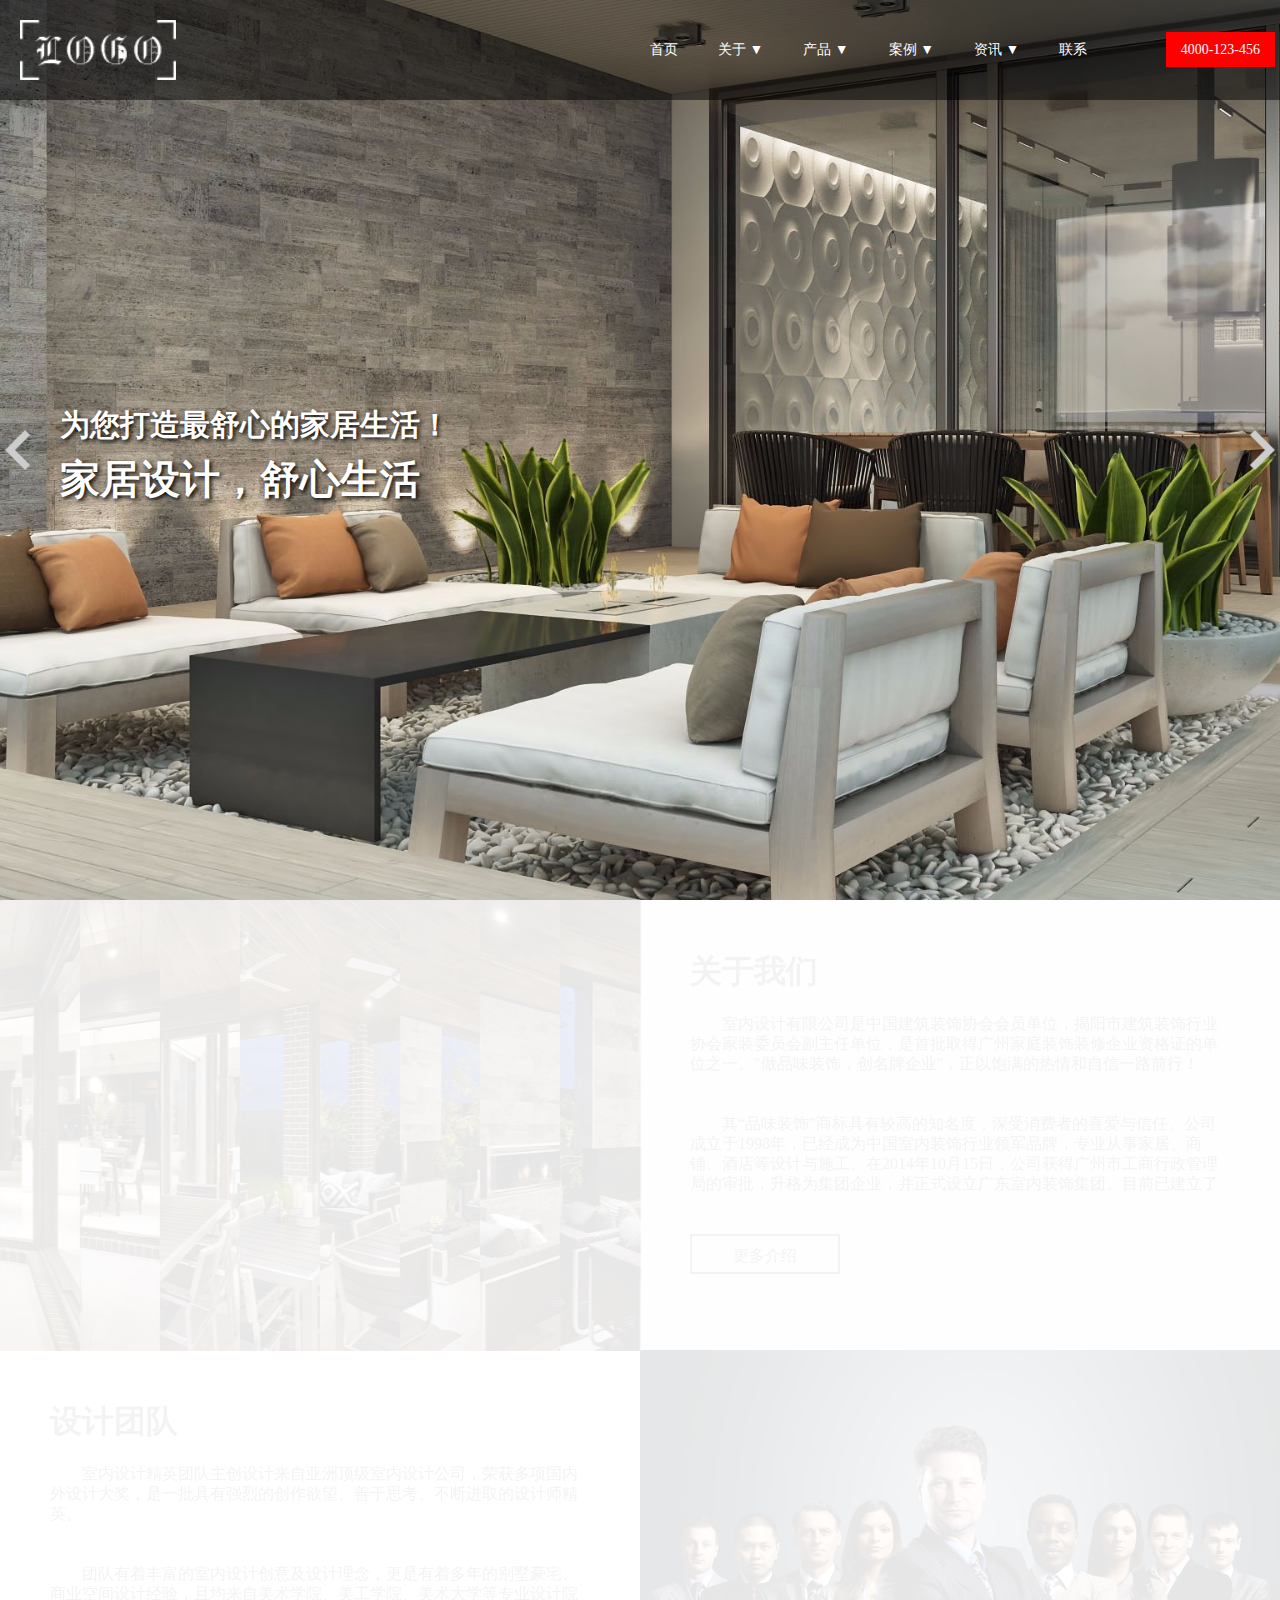
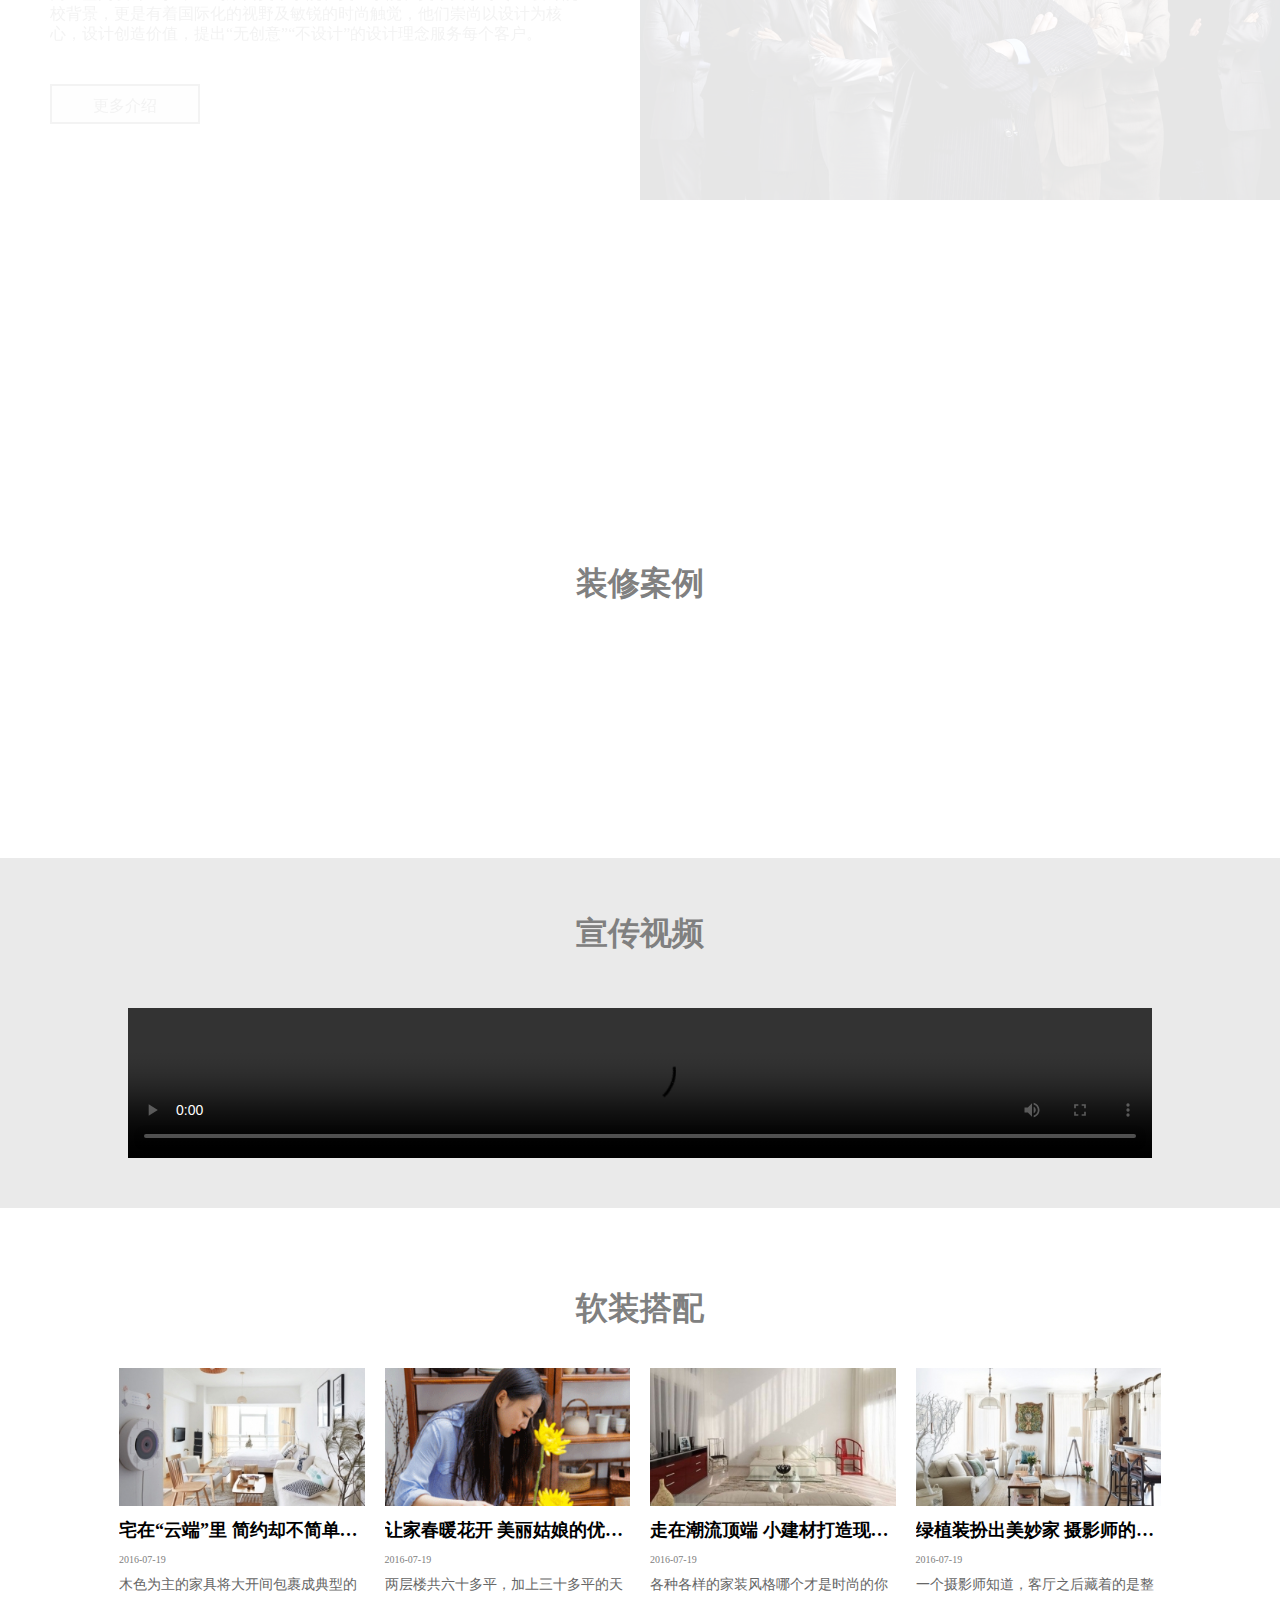
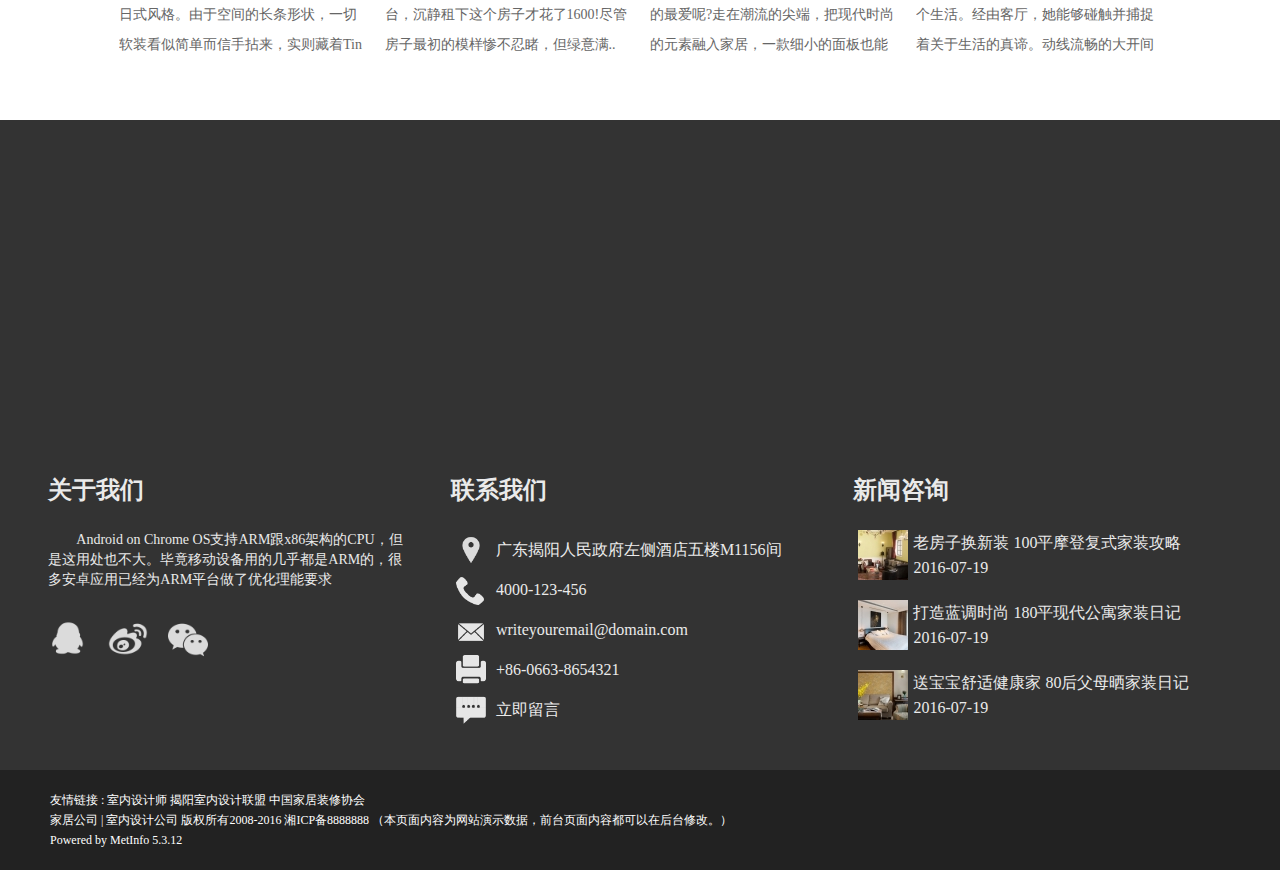
==== index.html @ 2047668b "首次提交" ====
<!DOCTYPE html>
<html>
	<head>
		<meta charset="utf-8" />
		<meta name="viewport" content="width=device-width, initial-scale=1" />
		<title></title>
		<link rel="stylesheet" href="css/index.css" />
		<script>
//			$(function(){
//				console.log($("body").width());
//				/*-----------------------3D旋转------------------------*/
//				/*添加小div*/
//				var div3d = $("#chatu_3d");
//				for(var i = 0;i<32;i++){
//					div3d.append("<div class='chatu_3d'><div class='chatu_3d1'></div><div class='chatu_3d2'></div></div>");
//				}
//				var chatuwidth = div3d.width();
//				var chatuheight = div3d.height();
//				$(".chatu_3d div").css("background-size","800% 400%");
//				/*覆盖图片*/
//				for(var i = 0;i<32;i++){
//					var chatu_top = parseInt(i/8)*100/3;
//					var chatu_left = (i%8)*100/7;
////					$(".chatu_3d:eq("+i+")").children("div").css("background-position-y",chatu_top+"%");
//					$(".chatu_3d1:eq("+i+")").css("background-position-y",chatu_top+"%");
//					$(".chatu_3d2:eq("+i+")").css("background-position-y",chatu_top+"%");
//					$(".chatu_3d1:eq("+i+")").css("-moz-background-position-y",chatu_top+"%");
//					$(".chatu_3d2:eq("+i+")").css("-moz-background-position-y",chatu_top+"%");
////					$(".chatu_3d:eq("+i+")").children("div").css("background-position-x",chatu_left+"%");
//					$(".chatu_3d1:eq("+i+")").css("background-position-x",chatu_left+"%");
//					$(".chatu_3d2:eq("+i+")").css("background-position-x",chatu_left+"%");
//					$(".chatu_3d1:eq("+i+")").css("-moz-background-position-x",chatu_left+"%");
//					$(".chatu_3d2:eq("+i+")").css("-moz-background-position-x",chatu_left+"%");
//				}
//				/*背景数组*/
//				var chatuarry = [
//					"url(img/sheji/1468282718.jpg)",
//					"url(img/sheji/1468238182.jpg)",
//					"url(img/sheji/banner0.jpg)",
//					"url(img/sheji/banner1.jpg)",
//					"url(img/sheji/banner2.jpg)"
//				]
//				/*切换*/
//				var chatuindex = 0;
//				function chatuscoll3d(){
//					chatuindex++;
//					chatuindex = chatuindex % chatuarry.length;
//					$(".chatu_3d2").css("background-image",chatuarry[chatuindex]);
//					$(".chatu_3d").css("transition-duration","0.5s");
//					$(".chatu_3d").css("-moz-transition-duration","0.5s");
//					$(".chatu_3d").css("-moz-transform","rotateY(180deg)");
//					for(var i = 0;i<32;i++){
//						var randomnum = Math.floor(Math.random()*1500);
//						$(".chatu_3d:eq("+i+")").css("transition-delay",randomnum+"ms");
//						$(".chatu_3d:eq("+i+")").css("-moz-transition-delay",randomnum+"ms");
//						$(".chatu_3d:eq("+i+")").css("transform","rotateY(180deg)");
//						$(".chatu_3d:eq("+i+")").css("-moz-transform","rotateY(180deg)");
//					}
//					setTimeout(function(){
//						$(".chatu_3d").css("transition-duration","0s");
//						$(".chatu_3d").css("-moz-transition-duration","0s");
//						$(".chatu_3d").css("transition-delay","0ms");
//						$(".chatu_3d").css("-moz-transition-delay","0ms");
//						$(".chatu_3d").css("transform","rotateY(0deg)");
//						$(".chatu_3d").css("-moz-transform","rotateY(0deg)");
//						$(".chatu_3d1").css("background-image",chatuarry[chatuindex]);
//					},2020);
//				}
//				/*创建定时器*/
//				setInterval(chatuscoll3d,7000);
//				/*-----------------------3D旋转------------------------*/
////				$(".special").css("height",$(".special ul").height());
//				/*-----------------------轮播-----------------------*/
//				/*添加背景图*/
//				var bannerli = $("#banners li");
//				var bannerul = $("#banners");
//				for(var i = 0;i<bannerli.length;i++){
//					bannerli.eq(i).css("background-image","url(img/sheji/banner"+i+".jpg)");
//				}
//				/*设置定时器*/
////				console.log(bannerli.eq(bannerli.length-1));
//					/*定时器的一次循环*/
//				function banneronce(direction){
//					removecontrol();
//					var bannerli = $("#banners li");
//					var bannerul = $("#banners");
//					bannerscroll(direction,bannerul,bannerli,1);
//					setTimeout(addcontrol,1000);
//				}
//					/*定时器赋值*/
//				var bannertimer ;
//				bannertimer = setInterval(function(){banneronce("left");},3000);
//				/*设置手动控制*/
//				function removecontrol(){
//					$(".banner_left").unbind("click",bannerleft);
//					$(".banner_right").unbind("click",bannerright);
//				}
//				function addcontrol(){
//					$(".banner_left").bind("click",bannerleft);
//					$(".banner_right").bind("click",bannerright);
//				}
//				addcontrol();
//				function bannerleft(){
//					/*清除正在运行的 定时器*/
//					clearInterval(bannertimer);
//					/*执行一次向右移动*/
//					var bannerli = $("#banners li");
//					var bannerul = $("#banners");
//					banneronce("right");
//					/*重新添加定时器*/
//					setTimeout(function(){
//						clearInterval(bannertimer);
//						bannertimer = setInterval(function(){banneronce("left")},3000);
//					},3000);
//				}
//				function bannerright(){
//					clearInterval(bannertimer);
//					var bannerli = $("#banners li");
//					var bannerul = $("#banners");
//					banneronce("left");
//					setTimeout(function(){
//						clearInterval(bannertimer);
//						bannertimer = setInterval(function(){banneronce("left")},3000);
//					},3000);
//				}
//				/*滑动函数*/
//				function bannerscroll(direction,bannerul,bannerli,time){
////					var i = Math.floor(Number($(".banner1").css("left").replace("px",""))/$(".banner").width());
//					var divs = $(".banner1 li div");
//					divs.css("line-height","100px");
//					if(direction == "left"){
//						var i = -2;
//						bannerul.css("transition-duration",time+"s");
//						bannerul.css("left",i*100+"%");
//						setTimeout(function(){
//							var firstbanner = bannerli.eq(0);
//							firstbanner.clone(true).appendTo(bannerul);
//							firstbanner.remove();							
//							bannerul.css("transition-duration","0s");
//							bannerul.css("left","-100%");
//							divs.css("line-height","50px");
//						},time*1001);
//					}
//					else if(direction == "right"){
//						var i = 0;
//						bannerul.css("transition-duration",time+"s");
//						bannerul.css("left",i*100+"%");
//						setTimeout(function(){
//							var lastbanner = bannerli.eq(bannerli.length-1);
//							lastbanner.clone(true).prependTo(bannerul);
//							lastbanner.remove();
//							bannerul.css("transition-duration","0s");
//							bannerul.css("left","-100%");
//							divs.css("line-height","50px");
//						},time*1000);
//					}
//					
//				}
//				/*-----------------------轮播-----------------------*/
//				/*-----------------------导航栏----------------------*/
//				$(".top_nav_icon").toggle(function(){
//					$(".top_navs").slideDown("normal");
//					$(this).css("background-image","url(img/icon/cuohao.png)");
//				},function(){
//					$(".top_navs").slideUp("normal");
//					$(this).css("background-image","url(img/icon/caidan.png)");
//				});
//				$(".top_navs li").hover(function(){
//					$(this).children("ul").slideDown("normal");
//				},function(){
//					$(this).children("ul").slideUp("normal");
//				});
//				/*-----------------------导航栏-----------------------*/
//				/*----------------------进度条监听---------------------*/
//				var top = 0 ;
//				var ptop = 0;
//				$(".intr ul").css("top",$(".intr").height());
//				$(".special ul").css("top",-$(".intr").height()+"px");
////				console.log(Math.max($(".special ul li:eq(1)").height(),$(".special ul li:eq(2)").height()));
////				console.log($(".special ul li:eq(1)").height());
////				console.log($(".special ul li:eq(2)").height());
//				window.onscroll = function(){
//					ptop = document.documentElement.scrollTop || document.body.scrollTop;
//					var bannerheight = $(".banner1").height();
//					var bottom = ptop + $("body").height();
////					console.log(top);
////					console.log(t);
//					/*简介部分动画*/
//					if(bottom>bannerheight){
//						$(".intr ul").css("top","0");
//					}
//					/*具体内容部分*/
//					if(bottom>bannerheight){
//						$(".special ul").css("top","0");
//						$(".special ul").css("opacity","1.0");
//					}
//					/*导航部分*/
////					if(ptop>bannerheight){
////						/*控制导航栏*/
////						$(".top").css("position","fixed");
////						if(ptop>bannerheight){
////							if(top>ptop){
////								$(".top").slideDown("normal");
////							}
////							else{
////								$(".top").slideUp("normal");
////							}
////						}
////					}
////					else{
////						$(".top").css("position","absolute");
////					}
////					setTimeout(function(){top = ptop},0);
//					if(ptop>bannerheight){
//						/*控制导航栏*/
//						$(".top").css("top",ptop);
//						if(ptop>bannerheight){
//							if(top>ptop){
//								$(".top").slideDown("normal");
//							}
//							else{
//								$(".top").slideUp("normal");
//							}
//						}
//					}
//					else{
//						$(".top").css("top","0");
//					}
//					setTimeout(function(){top = ptop},0);
//					/*案例部分*/
//					var casetop = $(".cases").offset().top;
//					if(bottom>casetop){
//						$(".cases li").css("margin-left","0");
//					}
//					/*底部*/
//					var bottomtop = $(".bottom").offset().top;
//					if(bottom>bottomtop){
//						$(".bottom_ul").css("margin-top","0");
//					}
//					/*视频控制*/
//					var videotop = $("video").offset().top;
//					if(bottom>videotop){
//						$("video").get(0).play();
//					}
//					
//				}
//				/*----------------------进度条监听---------------------*/
//				/*----------------------案例淡入淡出---------------------*/
//				$(".cases ul li").hover(function(){
//					$(this).css("transition","0.5s ease");
//					$(this).css("background-size","140% 140%");
//					$(this).children("p").fadeIn("fast");
//				},function(){
//					$(this).css("transition","0.5s ease");
//					$(this).css("background-size","100% 100%");
//					$(this).children("p").fadeOut("fast");
//				});
//				/*----------------------案例淡入淡出---------------------*/
//				/*----------------------控制高度变化-----------------------*/
//				window.onresize = function(){
////					$(".special ul li").css("height",Math.max($(".special ul li:eq(1)").height(),$(".special ul li:eq(2)").height())+100+"px");
////					$(".special").css("height",$(".special ul").height());
//					if($("body").width()>850)
//						$(".top_navs").show();
//					else
//						$(".top_navs").hide();
//					var chatuwidth = div3d.width();
//					var chatuheight = div3d.height();
//					$(".chatu_3d div").css("background-size","800% 400%");
//				}
//				/*----------------------控制高度变化-----------------------*/
//			});
		</script>
	</head>
	<style>
		
	</style>
	<body>
		<div class="top">
			<div class="top_nav_icon">
				
			</div>
			<img src="img/sheji/1467997051.png" />
			<div class="top_clear"></div>
			<ul class="top_navs">
				<li class="top_nav_phone">
					<p>
						<span>4000-123-456</span>
					</p>
				</li>
				<li class="top_nav">
					<p>首页</p>
				</li>
				<li class="top_nav">
					<p>关于 ▼</p>
					<ul>
						<li>关于我们</li>
						<li>公司荣誉</li>
						<li>设计团队</li>
						<li>服务流程</li>
					</ul>
				</li>
				<li class="top_nav">
					<p>产品 ▼</p>
					<ul>
						<li>建材</li>
						<li>家具</li>
						<li>软装</li>
						<li>家电</li>
					</ul>
				</li>
				<li class="top_nav">
					<p>案例 ▼</p>
					<ul>
						<li>客厅设计</li>
						<li>卧室设计</li>
						<li>厨房设计</li>
					</ul>
				</li>
				<li class="top_nav">
					<p>资讯 ▼</p>
					<ul>
						<li>装修搭配</li>
						<li>软装改造</li>
					</ul>
				</li>
				<li class="top_nav">
					<p>联系</p>
				</li>
			</ul>
		</div>
		<div class="banner">
			<ul id="banners" class="banner1">
				<li>
					<div class="banners_d1">
						<span class="banner_t1">四季如一舒心享</span>
						<br />
						<span class="banner_t2">温湿平衡改变生活</span>
					</div>
				</li>
				<li>
					<div class="banners_d2">
						<span class="banner_t1">为您打造最舒心的家居生活！</span>
						<br />
						<span class="banner_t2">家居设计，舒心生活</span>
					</div>
				</li>
				<li>
					<div class="banners_d3">
						<span class="banner_t1">室内设计郭大师复古设计</span>
						<br />
						<span class="banner_t2">家就是艺术馆</span>
					</div>
				</li>
			</ul>
			<div class="banner_left"></div>
			<div class="banner_right"></div>
		</div>
		<div class="intr">
			<ul>
				<li>
					<div>
							
					</div>
					<h2>关于我们</h2>
					<p>
						室内设计（香港）有限公司作为一家致力于 商业办公、酒店会所、别墅私宅、陶瓷 展厅空间的专业设计机构。
					</p>
				</li>
				<li>
					<div>
							
					</div>
					<h2>公司荣誉</h2>
					<p>
						2016中国建筑装饰设计大奖最佳酒店设计 2015中国建筑学会室内设计分会会员 2014中国室内装饰协会会员
					</p>
				</li>
				<li>
					<div>
							
					</div>
					<h2>设计团队</h2>
					<p>
						团队主创设计来自亚洲顶级室内设计公司， 有着丰富的室内设计创意及设计理念， 荣获多项国内外设计大奖。
					</p>
				</li>
				<li>
					<div>
							
					</div>
					<h2>服务流程</h2>
					<p>
						团队主创设计来自亚洲顶级室内设计公司， 有着丰富的室内设计创意及设计理念， 荣获多项国内外设计大奖。
					</p>
				</li>
			</ul>
		</div>
		<div class="special">
			<ul>
				<li id="chatu_3d" class="chatu">
				</li>
				<li class="wenzi">
					<h1>关于我们</h1>
					<p>
						室内设计有限公司是中国建筑装饰协会会员单位，揭阳市建筑装饰行业协会家装委员会副主任单位，是首批取得广州家庭装饰装修企业资格证的单位之一。"做品味装饰，创名牌企业"，正以饱满的热情和自信一路前行！
					</p>
					<p>
						其“品味装饰”商标具有较高的知名度，深受消费者的喜爱与信任。公司成立于1998年，已经成为中国室内装饰行业领军品牌，专业从事家居、商铺、酒店等设计与施工。在2014年10月15日，公司获得广州市工商行政管理局的审批，升格为集团企业，并正式设立广东室内装饰集团。目前已建立了完整的设计、施工、材料以及客户服务系统，取得了建设部门颁发的设计专项乙级，施工专项贰级资质,通过了ISO9001国际质量体系认证，2016年被评定为广东省著名商标。
					</p>
					<div>
						更多介绍
					</div>
				</li>
				<li class="wenzi">
					<h1>设计团队</h1>
					<p>
						室内设计精英团队主创设计来自亚洲顶级室内设计公司，荣获多项国内外设计大奖，是一批具有强烈的创作欲望、善于思考、不断进取的设计师精英。
					</p>
					<p>
						团队有着丰富的室内设计创意及设计理念，更是有着多年的别墅豪宅、商业空间设计经验，且均来自美术学院、美工学院、美术大学等专业设计院校背景，更是有着国际化的视野及敏锐的时尚触觉，他们崇尚以设计为核心，设计创造价值，提出“无创意”“不设计”的设计理念服务每个客户。
					</p>
					<div>
						更多介绍
					</div>
				</li>
				<li class="chatu">
					
				</li>
			</ul>
		</div>
		<div class="cases">
			<h1>装修案例</h1>
			<ul>
				<li>
					<p>完美室内设计作品</p>
				</li>
				<li>
					<p>二室二厅客厅装修效果图</p>
				</li>
				<div class="cases_clear"></div>
				<li>
					<p>现代简约风格图赏</p>
				</li>
				<li>
					<p>混搭风格白领公寓</p>
				</li>
			</ul>
			<div style="clear: both;"></div>
		</div>
		<div class="vid">
			<h1>宣传视频</h1>
			<video src="src/video.mp4" controls="controls" loop="loop"></video>
		</div>
		<div class="soft">
			<h1>软装搭配</h1>
			<ul>
				<li>
					<img src="img/sheji/thumb4.jpg" />
					<h3>宅在“云端”里 简约却不简单的文艺美宅</h3>
					<p>2016-07-19</p>
					<p>
						木色为主的家具将大开间包裹成典型的日式风格。由于空间的长条形状，一切软装看似简单而信手拈来，实则藏着Tin
					</p>
				</li>
				<li>
					<img src="img/sheji/thumb5.jpg" />
					<h3>让家春暖花开 美丽姑娘的优雅出租屋</h3>
					<p>2016-07-19</p>
					<p>
						两层楼共六十多平，加上三十多平的天台，沉静租下这个房子才花了1600!尽管房子最初的模样惨不忍睹，但绿意满..
					</p>
				</li>
				<li>
					<img src="img/sheji/thumb6.jpg" />
					<h3>走在潮流顶端 小建材打造现代时尚家装</h3>
					<p>2016-07-19</p>
					<p>
						各种各样的家装风格哪个才是时尚的你的最爱呢?走在潮流的尖端，把现代时尚的元素融入家居，一款细小的面板也能很
					</p>
				</li>
				<li>
					<img src="img/sheji/thumb7.jpg" />
					<h3>绿植装扮出美妙家 摄影师的创意空间</h3>
					<p>2016-07-19</p>
					<p>
						一个摄影师知道，客厅之后藏着的是整个生活。经由客厅，她能够碰触并捕捉着关于生活的真谛。动线流畅的大开间
					</p>
				</li>
			</ul>
			<div style="clear: both;"></div>
		</div>
		<div class="bottom">
			<ul class="bottom_ul">
				<li class="bottom_li1">
					<h2>关于我们</h2>
					<p>
						Android on Chrome OS支持ARM跟x86架构的CPU，但是这用处也不大。毕竟移动设备用的几乎都是ARM的，很多安卓应用已经为ARM平台做了优化理能要求
					</p>
					<div class="bottom_about">
						<div>
							<img src="img/icon/erweima.png" />
						</div>
						<div>
							<img src="img/icon/erweima.png" />
						</div>
						<div>
							<img src="img/icon/erweima.png" />
						</div>
					</div>
				</li>
				<li class="bottom_li2">
					<h2>联系我们</h2>
					<ul>
						<li>
							<div></div>广东揭阳人民政府左侧酒店五楼M1156间
						</li>
						<li>
							<div></div>4000-123-456
						</li>
						<li>
							<div></div>writeyouremail@domain.com
						</li>
						<li>
							<div></div>+86-0663-8654321
						</li>
						<li>
							<div></div>立即留言
						</li>
					</ul>
				</li>
				<li class="bottom_li3">
					<h2>新闻咨询</h2>
					<ul>
						<li>
							<img src="img/sheji/thumb8.jpg" />
							老房子换新装 100平摩登复式家装攻略
							<br />
							2016-07-19
						</li>
						<li>
							<img src="img/sheji/thumb9.jpg" />
							打造蓝调时尚 180平现代公寓家装日记
							<br />
							2016-07-19
						</li>
						<li>
							<img src="img/sheji/thumb10.jpg" />
							送宝宝舒适健康家 80后父母晒家装日记
							<br />
							2016-07-19
						</li>
					</ul>
				</li>
			</ul>
			<div style="clear: both;"></div>
		</div>
		<div class="foot">
			友情链接 : 室内设计师 揭阳室内设计联盟 中国家居装修协会
			<br />
			家居公司 | 室内设计公司 版权所有2008-2016 湘ICP备8888888 （本页面内容为网站演示数据，前台页面内容都可以在后台修改。）
			<br />
			Powered by MetInfo 5.3.12
		</div>
		<script type="text/javascript" src="js/jquery.min.js"></script>
		<script type="text/javascript" src="js/index.js" ></script>
	</body>
</html>
---- css/index.css ----
*{padding: 0;margin: 0;box-sizing: border-box;word-break: break-word;}
		html,body{ height:100%; }
		li{cursor: pointer;}
		.banner{position: relative;width: 100%;height: 100%;overflow: hidden;}
		/*.banner0{position: absolute;width: 300%;height: 100%;left: 100%;transition: 1.5s ease;}
		.banner1{position: absolute;width: 300%;height: 100%;left: 0%;transition: 1.5s ease;}
		.banner2{position: absolute;width: 300%;height: 100%;left: -100%;transition: 1.5s ease;}*/
		.banner1{position: absolute;width: 300%;height: 100%;left: -100%;transition: left ease;list-style: none;}
		.banner ul li{position: relative;float: left;width: 33.3333333%;height: 100%;background-size: cover;background-position: center;}
		.banner_left{position: absolute;width: 40px;height: 60px;color: white;top: 50%;left: 0;margin-top: -30px;cursor: pointer;}
		.banner_right{position: absolute;width: 40px;height:60px;color: white;top: 50%;right: 0;margin-top: -30px;cursor: pointer;}
		.banner_left{background: url(../img/icon/zuo.png) no-repeat;background-position: center;background-size: 40px;transition: all 0.5s ease;}
		.banner_right{background: url(../img/icon/you.png) no-repeat;background-position: center;background-size: 40px;transition: all 0.5s ease;}
		.banner_left:hover,.banner_right:hover{background-color: red;transition: all 0.5s ease;}
/*banner内容*/
		.banner1 li div{font-weight: bold;color: white;text-shadow:2px 2px 4px #000000;line-height: 50px;transition: 1s ease;}
		.banners_d1{position: absolute;top: 50%;margin-top: -50px;left: 50%;margin-left: -150px;transition: 1s ease;text-align: center;}
		.banners_d2{position: absolute;top: 50%;margin-top: -50px;left: 60px;transition: 1s ease;}
		.banners_d3{position: absolute;top: 50%;margin-top: -50px;right: 60px;text-align: right;}
		.banner_t1{font-size: 30px;}
		.banner_t2{font-size: 40px;}
/**/

/*响应式导航*/
			@media screen and (min-width: 850px) {
				.top{position: absolute;width: 100%;height: 100px;background-color: rgba(0,0,0,0.5);z-index: 300;top: 0;}
				.top img{float: left;height: 60px;margin-left: 20px;margin-top: 20px;}
				.top_navs{float: right;width: 650px;color: white;list-style: none;text-align: center;font-size: 14px;}
				.top_nav{position: relative;float: left;height: 100px;line-height: 100px;overflow: hidden;padding: 0 20px;}
				.top_nav:hover{background-color: rgba(0,0,0,0.8);overflow: visible;}
				.top_nav_phone{float: right;margin: 0 5px;line-height: 100px;transition: 0.5s ease;}
				.top_nav_phone span{padding: 10px 15px;background-color: red;}
				.top_nav_phone span:hover{background: gray;}
				.top_nav ul{position: absolute;width: 200px;right: 0;text-align: left;border-top: 2px solid rgba(0,0,0,0);}
				.top_nav li{list-style: none;height: 50px;line-height: 50px;background-color: rgba(0,0,0,0.5);padding: 0 20px;}
				.top_nav li:hover{background-color: rgba(0,0,0,0.8);}
			}
			@media screen and (max-width: 850px) {
				.top_clear{clear: both;}
				.top{position: absolute;width: 100%;height: 80px;background-color: rgba(0,0,0,0.5);z-index: 300;top: 0;}
				.top img{float: left;height: 60px;margin-left: 20px;margin-top: 10px;}
				.top_nav_icon{float: right;width: 40px;height: 40px;margin: 20px;}
				.top_nav_icon{background-image: url(../img/icon/caidan.png);background-size: 40px;transition: 1s ease;}
				/*.top_nav_icon{background: url(../img/icon/cuohao.png);background-size: 40px;transition: 1s ease;}*/
				.top_navs{display: none;background-color: rgba(0,0,0,0.5);color: white;list-style: none;font-size: 14px;}
				.top_nav{line-height: 40px;text-indent: 2em;}
				.top_nav:hover{background-color: rgba(0,0,0,0.7);}
				.top_nav_phone{line-height: 60px;transition: 0.5s ease;text-align: center;}
				.top_nav_phone span{padding: 10px 15px;background-color: red;}
				.top_nav_phone span:hover{background: gray;}
				.top_nav ul{text-align: left;text-indent: 4em;display: none;}
				.top_nav li{list-style: none;line-height: 40px;}
				.top_nav li:hover{background-color: rgba(0,0,0,0.9);}
			}
/*简介部分*/
		.intr{position: relative;width: 100%;overflow: hidden;color: #333333;}
		.intr ul li div{width: 30px;height: 30px;margin: 0px auto;}
		.intr ul li:nth-child(1) div{background: url(../img/icon/fangzi.png);background-size: 30px;}
		.intr ul li:nth-child(2) div{background: url(../img/icon/jiangbei.png);background-size: 30px;}
		.intr ul li:nth-child(3) div{background: url(../img/icon/bingtu.png);background-size: 30px;}
		.intr ul li:nth-child(4) div{background: url(../img/icon/liucheng.png);background-size: 30px;}
		.intr ul li h2{margin: 20px 0;}
		.intr ul{position: relative;top: 0px;list-style: none;width: 90%;margin: 0 auto;transition: all 1s ease;}
		@media screen and (min-width: 850px) {
			.intr ul li {float: left;width: 20%;margin: 2%;text-align: center;padding: 50px 0;}
			.intr ul li p{font: "宋体";font-size: 14px;line-height: 20px;}
		}
		@media screen and (max-width: 850px) and (min-width: 500px) {
			.intr ul li {float: left;width: 46%;margin: 2%;text-align: center;padding: 30px 0;}
			.intr ul li p{font: "宋体";font-size: 14px;line-height: 20px;height: 80px;}
		}
		@media screen and (max-width: 500px) {
			.intr ul li {float: left;width: 96%;margin: 2%;text-align: center;padding: 30px 0;}
			.intr ul li p{font: "宋体";font-size: 14px;line-height: 20px;height: 60px;}
		}
/**/
/*具体介绍*/
		
		.special ul{position: absolute;top: 0px;opacity: 0.1;transition: all 1s ease;}
		.special ul li:nth-child(1){background-color: black;}
		.special ul li:nth-child(3){background-color: white;}
		.special ul li:nth-child(4){background: url(../img/sheji/1468337692.jpg);background-size: cover;background-position: center;}
		.wenzi{padding: 50px;color: #808080;}
		.wenzi p{height: 80px;margin: 20px 0;line-height: 20px;text-indent: 2em;overflow: hidden;text-overflow: ellipsis;}
		.wenzi div{width: 150px;height: 40px;margin-top: 40px;line-height: 40px;border: 2px solid #808080;background-color: #F2F2F2;color: #808080;text-align: center;}
		@media screen and (min-width: 850px) {
			.chatu,.wenzi{float: left;list-style: none;width: 50%;height: 450px;background-color: #f2f2f2;}			
			.special{position: relative;width: 100%;height: 900px;}
		}
		@media screen and (max-width: 850px) {
			.chatu,.wenzi{list-style: none;width: 100%;height: 450px;background-color: #f2f2f2;}			
			.special{position: relative;width: 100%;height: 1800px;}
		}
/**/
/*装修案例*/
		.cases{width: 100%;}
		.cases h1{color: #808080;text-align: center;line-height: 150px;height: 150px;width: 100%;}
		.cases ul{position: relative;width: 100%;list-style: none;height: 200px;}
		.cases li{float: left;width: 25%;height: 100%;transition: all 1s ease;}
		.cases li:nth-child(1){background: url(../img/sheji/thumb.jpg);background-size: 100% 100%;background-position: center center;}
		.cases li:nth-child(2){background: url(../img/sheji/thumb1.jpg);background-size: 100% 100%;background-position: center center;}
		.cases li:nth-child(4){background: url(../img/sheji/thumb2.jpg);background-size: 100% 100%;background-position: center center;}
		.cases li:nth-child(5){background: url(../img/sheji/thumb3.jpg);background-size: 100% 100%;background-position: center center;}
		.cases li p{float: ;width: 100%;height: 100%;line-height: 200px;text-align: center;color: white;}
		.cases li p{display: none;background-color: rgba(255,0,0,0.5);transition: 1s ease;}
		@media screen and (min-width: 900px) {
			.cases li{float: left;width: 25%;height: 100%;margin-left: -25%;}
		}
		@media screen and (max-width: 900px) and (min-width:700px) {
			.cases li{float: left;width: 33.33333%;height: 100%;margin-left: -33.33333%;}
			.cases li:nth-child(5){display: none;}
		}
		@media screen and (max-width: 700px) and (min-width:500px) {
			.cases li{float: left;width: 50%;height: 100%;margin-left: -50%;}
			.cases_clear{clear: left;}
		}
		@media screen and (max-width: 500px) {
			.cases li{float: left;width: 100%;height: 100%;margin-left: -100%;}
		}
/**/
/*宣传视频*/
		.vid{width: 100%;background-color: #eaeaea;padding-bottom: 50px;}
		.vid h1{color: #808080;text-align: center;line-height: 150px;height: 150px;width: 100%;}
		.vid video{width: 80%;margin: 0 auto;display: block;}
		@media screen and (max-width: 700px) {
			.vid video{width: 100%;}
		}
/**/
/*软装搭配*/
		@media screen and (min-width: 900px) {
			.soft{width: 100%;padding: 50px;}
			.soft h1{color: #808080;text-align: center;line-height: 100px;height: 100px;width: 100%;}
			.soft ul{width: 90%;list-style: none;margin: 0 auto;}
			.soft ul li{float: left;width: 25%;padding: 10px;}
			.soft ul li img{width: 100%;}
			.soft ul li h3{font-size: 18px;height: 40px;line-height: 40px;white-space: nowrap;overflow: hidden;text-overflow: ellipsis;}
			.soft ul li p{color: #808080;font-size: 10px;line-height: 20px;}
			.soft ul li p:nth-child(4){color: #666666;font-size: 14px;line-height: 30px;height: 90px;overflow: hidden;}
		}
		@media screen and (max-width: 900px) and (min-width:500px) {
			.soft{width: 100%;padding: 30px;}
			.soft h1{color: #808080;text-align: center;line-height: 100px;height: 100px;width: 100%;}
			.soft ul{width: 100%;list-style: none;margin: 0 auto;}
			.soft ul li{width: 100%;padding: 10px;}
			.soft ul li img{float: left;height: 100px;margin-right: 20px;}
			.soft ul li p{color: #808080;font-size: 10px;line-height: 20px;}
			.soft ul li p:nth-child(4){color: #666666;font-size: 14px;line-height: 30px;height: 60px;overflow: hidden;text-overflow: ellipsis;}
			.soft ul li h3{font-size: 18px;height: 40px;line-height: 40px;white-space: nowrap;overflow: hidden;text-overflow: ellipsis;}
			.soft ul li:after{clear: both;} 
		}
		@media screen and (max-width: 500px) {
			.soft{width: 100%;padding: 10px;}
			.soft h1{color: #808080;text-align: center;line-height: 100px;height: 100px;width: 100%;}
			.soft ul{width: 90%;list-style: none;margin: 0 auto;}
			.soft ul li{width: 100%;padding: 10px;}
			.soft ul li img{width: 100%;}
			.soft ul li h3{font-size: 18px;height: 40px;line-height: 40px;white-space: nowrap;overflow: hidden;text-overflow: ellipsis;}
			.soft ul li p{color: #808080;font-size: 10px;line-height: 20px;}
			.soft ul li p:nth-child(4){color: #666666;font-size: 14px;line-height: 30px;height: 90px;overflow: hidden;}
		}
/**/
/*底部*/
		@media screen and (min-width: 700px) {
			.bottom_li1,.bottom_li2,.bottom_li3{float: left;width: 30%;margin: 0 1.5%;}
		}
		@media screen and (max-width: 700px) {
			.bottom_li1,.bottom_li2,.bottom_li3{width: 100%;margin: 0 1.5%;}
			.bottom_li1,.bottom_li2,.bottom_li3{clear: both;}
		}
		.bottom{width: 100%;background-color: #333333;color: #EAEAEA;padding: 30px;}
		.bottom ul{list-style: none;width: 100%;}
		.bottom_ul{margin-top: 300px;transition: 1s ease;}
		.bottom ul li h2{line-height: 80px;}
		.bottom_li1 p{font-size: 14px;line-height: 20px;text-indent: 2em;}
		.bottom_li2 ul li{line-height: 40px;}
		.bottom_li2 ul li div{float: left;width: 30px;height: 30px;margin: 5px;margin-right: 10px;}
		.bottom_li2 ul li:nth-child(1) div{background: url(../img/icon/dizhi.png);background-size: 30px 30px;}
		.bottom_li2 ul li:nth-child(2) div{background: url(../img/icon/dianhua.png);background-size: 30px 30px;}
		.bottom_li2 ul li:nth-child(3) div{background: url(../img/icon/youxiang.png);background-size: 30px 30px;}
		.bottom_li2 ul li:nth-child(4) div{background: url(../img/icon/chuanzhen.png);background-size: 30px 30px;}
		.bottom_li2 ul li:nth-child(5) div{background: url(../img/icon/liuyan.png);background-size: 30px 30px;}
		.bottom_li3 ul li{height: 50px;margin-bottom: 20px;line-height: 25px;white-space: nowrap;overflow: hidden;text-overflow: ellipsis;}
		.bottom_li3 ul li img{float: left;height: 50px;margin: 0 5px;}
		.bottom_about div{position: relative;float: left;width: 40px;height: 40px;margin: 30px 0px;margin-right: 20px;overflow: hidden;}
		.bottom_about div:hover{overflow: visible;}
		.bottom_about div img{position: absolute;top: -50px;left: 50px;width: 140px;padding: 20px;background-color: #EAEAEA;border-radius: 10px;z-index: 200;}
		.bottom_about div:nth-child(1){background: url(../img/icon/tengxun.png);background-size: 40px 40px;}
		.bottom_about div:nth-child(2){background: url(../img/icon/weibo.png);background-size: 40px 40px;}
		.bottom_about div:nth-child(3){background: url(../img/icon/weixin.png);background-size: 40px 40px;}
/**/
/*最底部*/
		.foot{width: 100%;padding: 20px 50px;background-color: #222222;color: white;font-size: 12px;line-height: 20px;}
/**/
/*3d*/
		body{
			perspective: 1000px;
			-moz-perspective: 1000px;
		}
		#chatu_3d{
		}
		.chatu_3d{
			float: left;
			position: relative;
			width: 12.5%;
			height: 25%;
			backface-visibility: hidden;
			-moz-backface-visibility: hidden;
			transform-style: preserve-3d;
			-moz-transform-style: preserve-3d;
		}
		.chatu_3d div{
			position: absolute;
			top: -0.5%;
			left: -0.5%;
			width: 101%;
			height: 101%;
		}
		.chatu_3d1{
			background: url(../img/sheji/1468282718.jpg);
			-moz-transform-origin: center;
			-moz-transform: rotateY(0deg) translateZ(1px);
		}
		.chatu_3d2{
			background: url(../img/sheji/banner0.jpg);
			transform-origin: center;
			-moz-transform-origin: center;
			transform: rotateY(180deg);
			-moz-transform: rotateY(180deg);
		}
		.chatu_3d{
			transform-origin: center;
			-moz-transform-origin: center;
			transform: rotateY(0deg);
			-moz-transform: rotateY(0deg);
			transition: transform 0.5s ease;
			-moz-transition: -moz-transform 0.5s ease;
		}
/**/
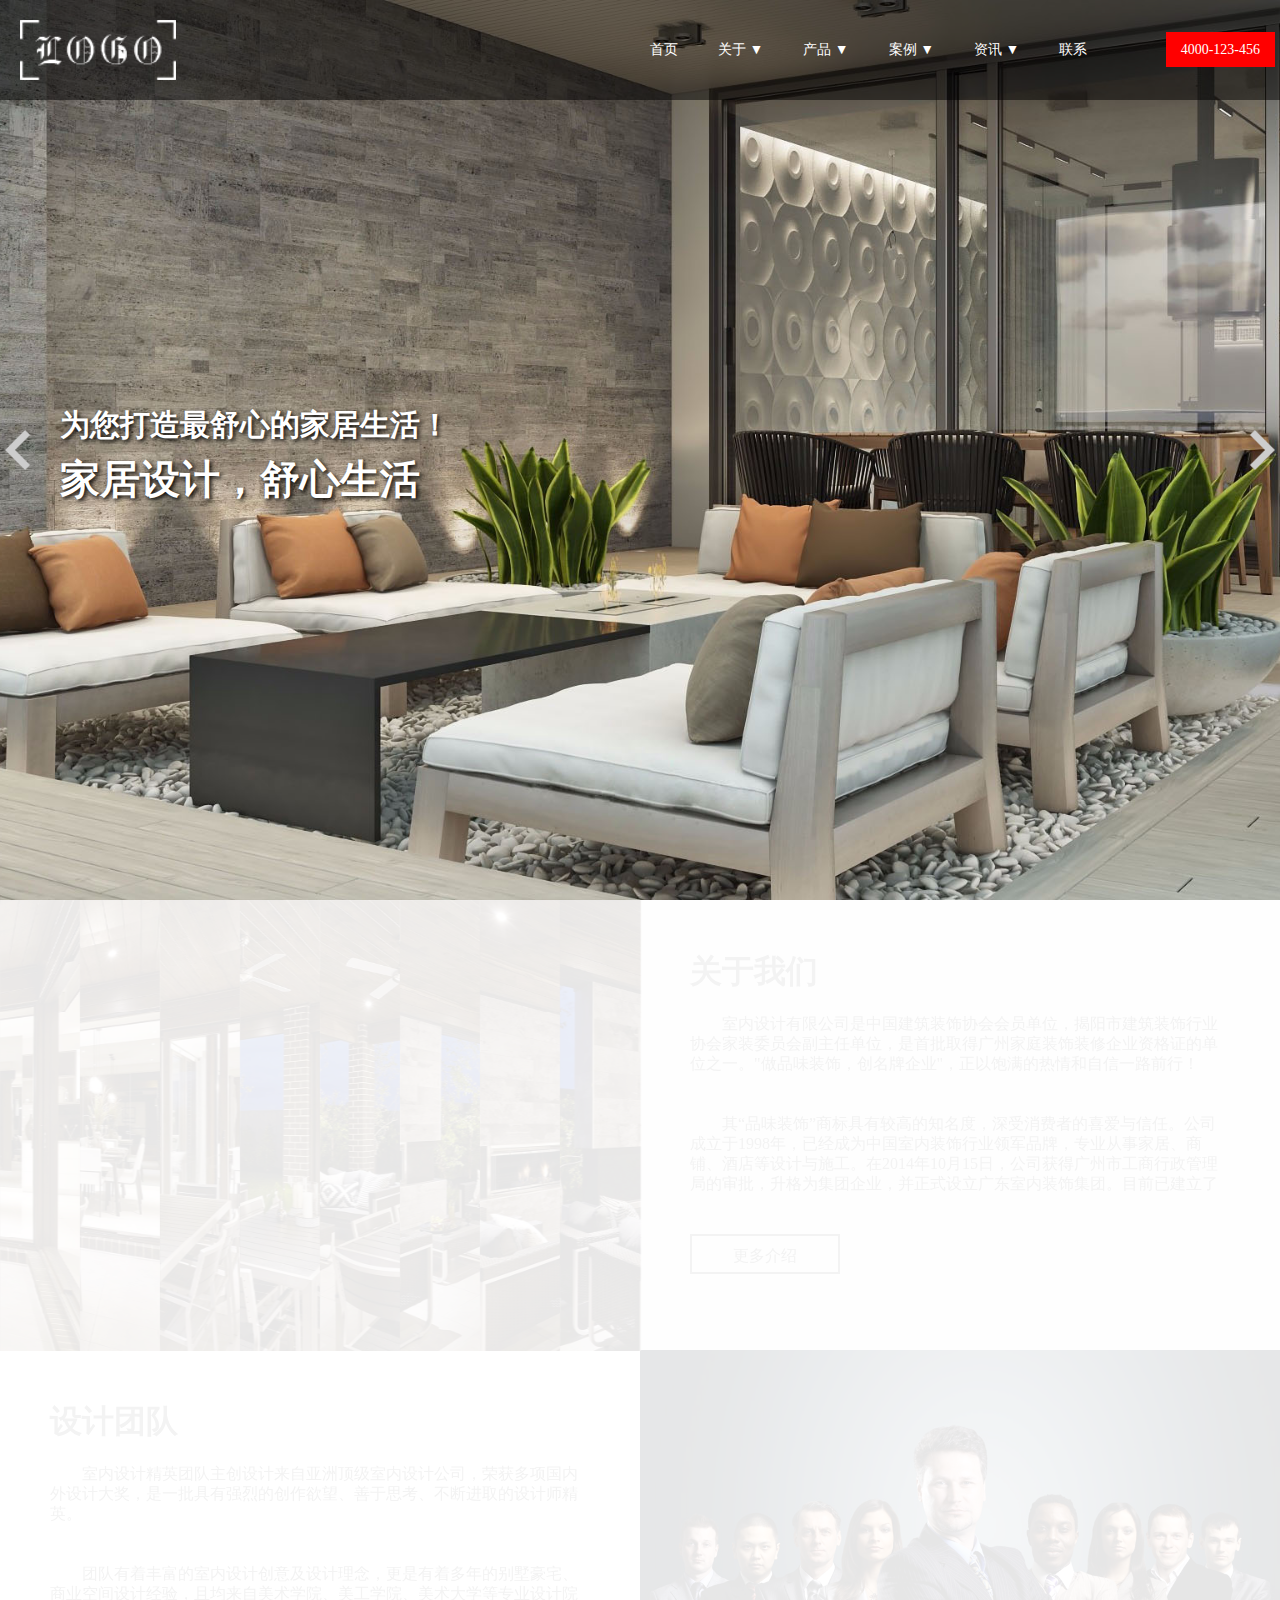
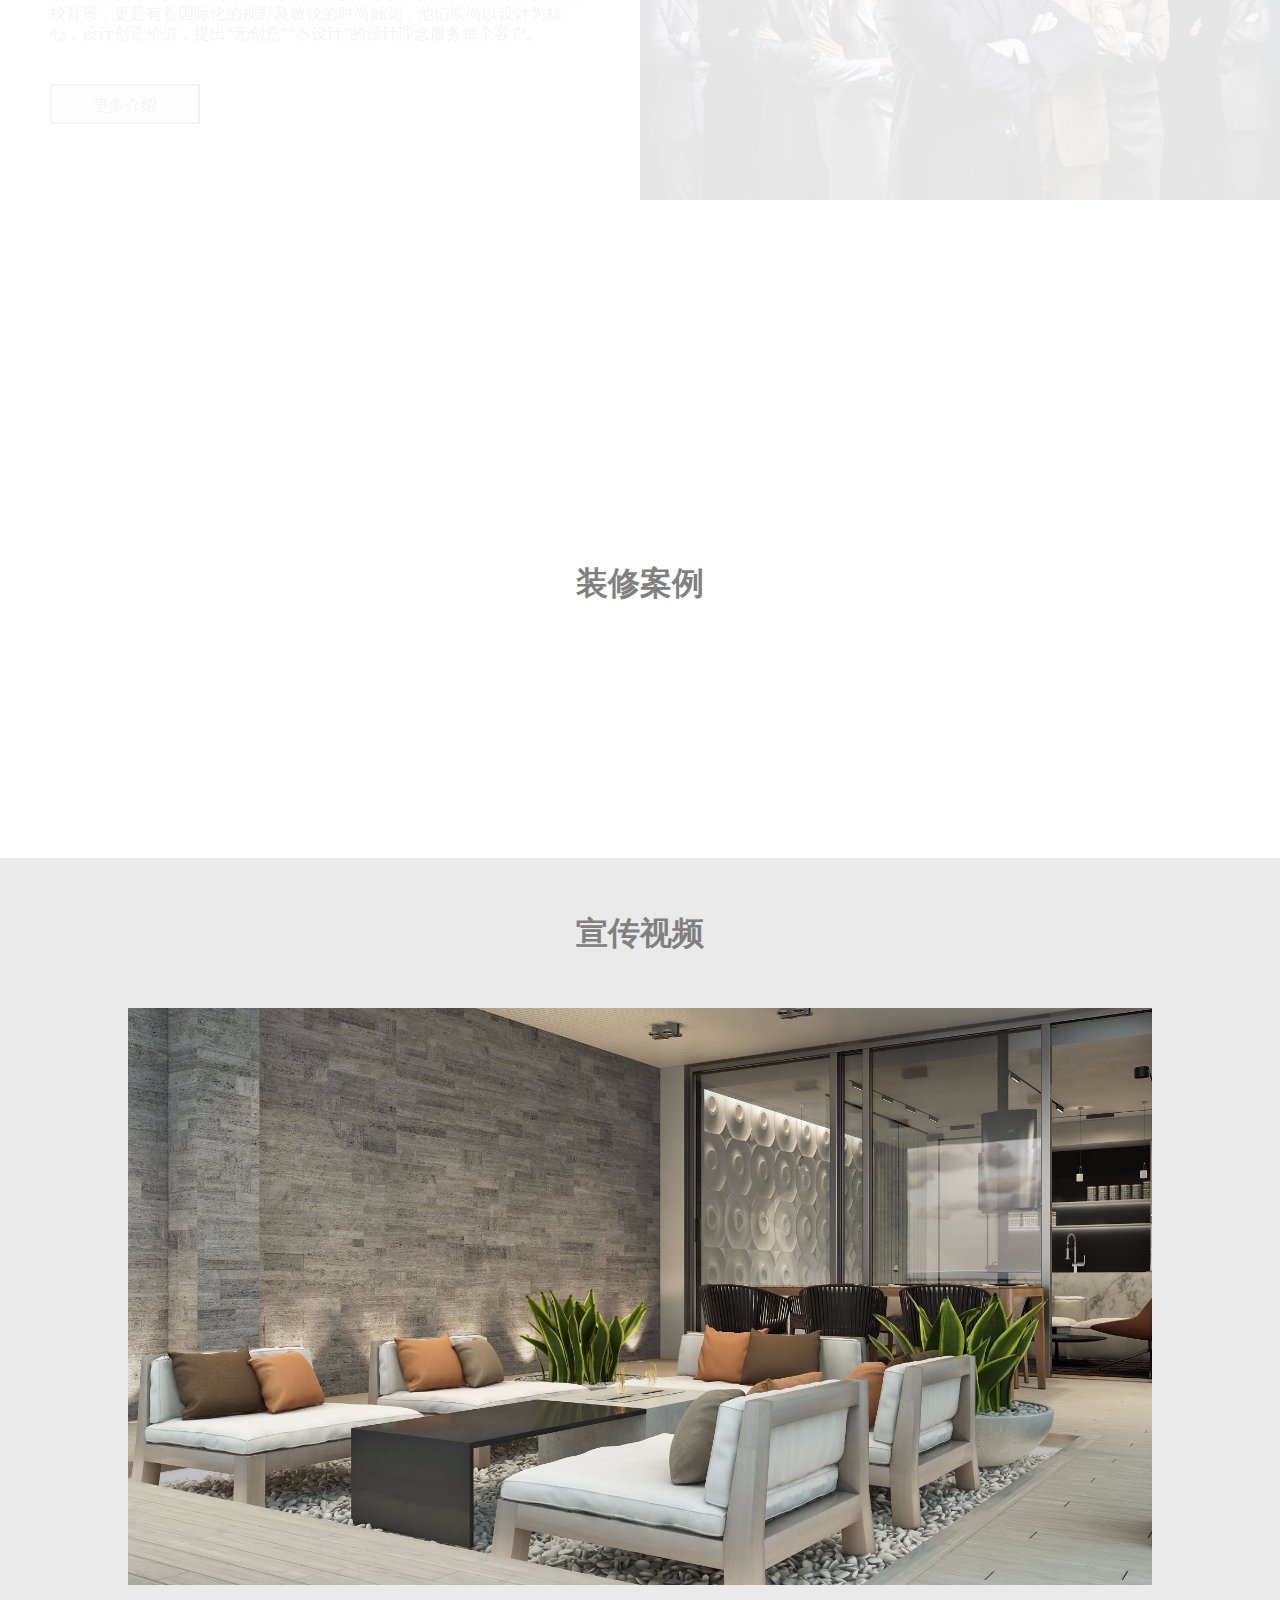
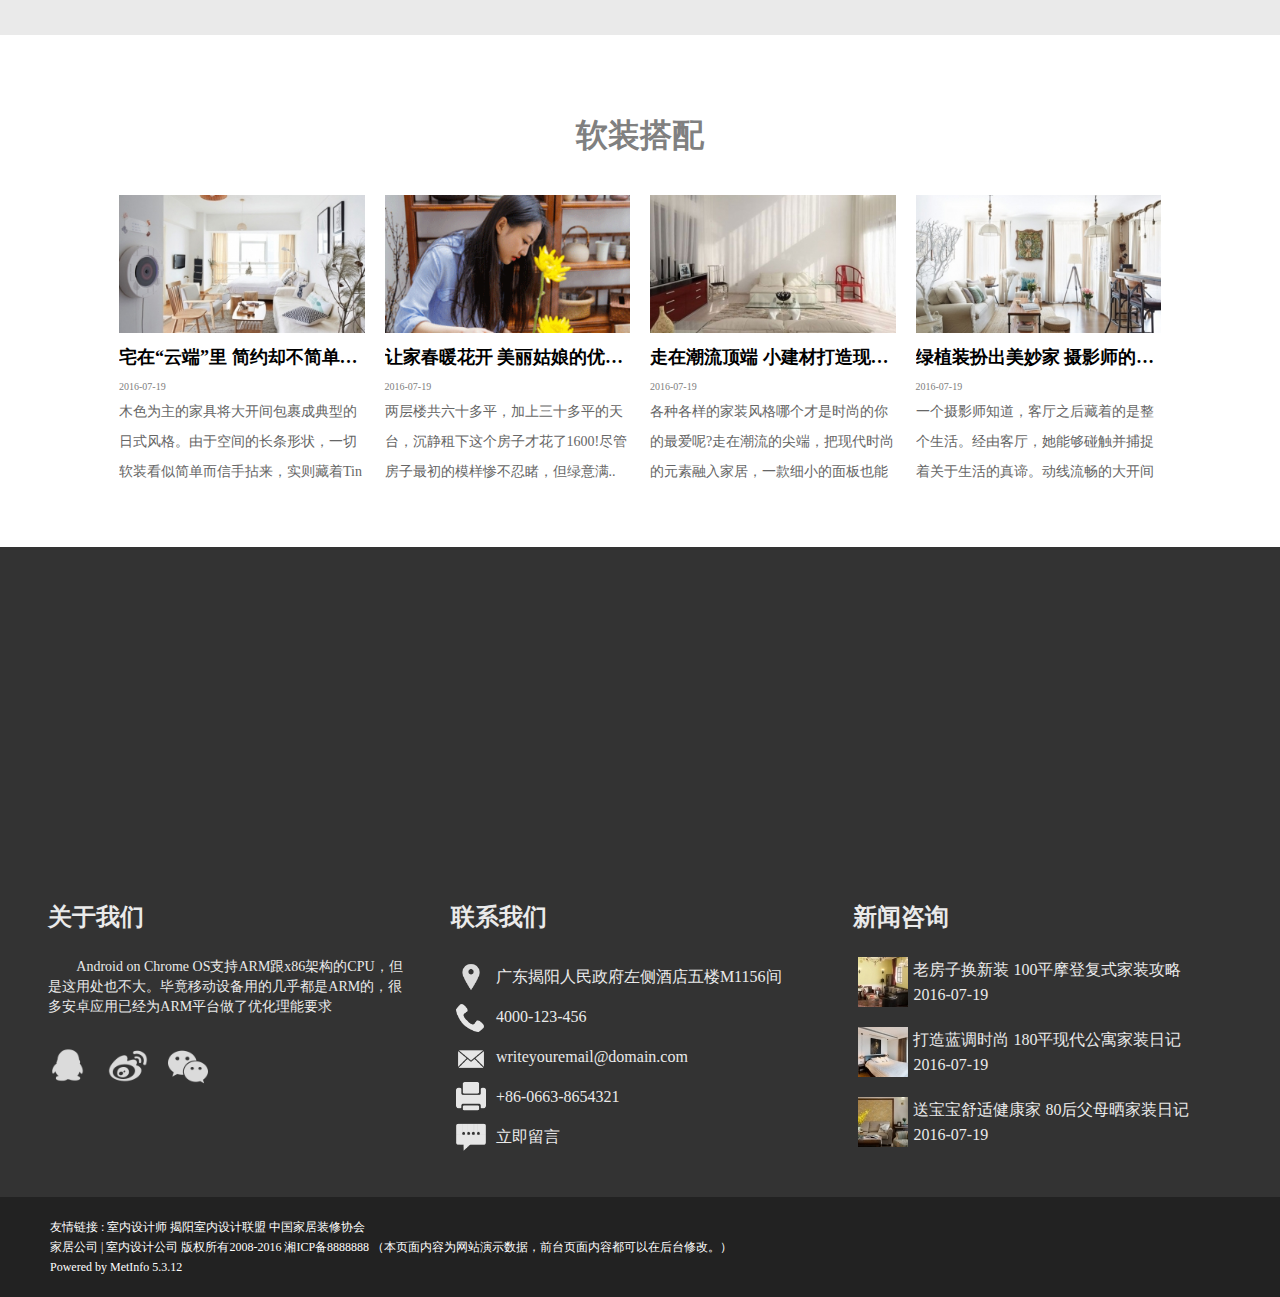
==== commit 86b82be9: "更新" ====
--- a/index.html
+++ b/index.html
@@ -5,276 +5,7 @@
 		<meta name="viewport" content="width=device-width, initial-scale=1" />
 		<title></title>
 		<link rel="stylesheet" href="css/index.css" />
-		<script>
-//			$(function(){
-//				console.log($("body").width());
-//				/*-----------------------3D旋转------------------------*/
-//				/*添加小div*/
-//				var div3d = $("#chatu_3d");
-//				for(var i = 0;i<32;i++){
-//					div3d.append("<div class='chatu_3d'><div class='chatu_3d1'></div><div class='chatu_3d2'></div></div>");
-//				}
-//				var chatuwidth = div3d.width();
-//				var chatuheight = div3d.height();
-//				$(".chatu_3d div").css("background-size","800% 400%");
-//				/*覆盖图片*/
-//				for(var i = 0;i<32;i++){
-//					var chatu_top = parseInt(i/8)*100/3;
-//					var chatu_left = (i%8)*100/7;
-////					$(".chatu_3d:eq("+i+")").children("div").css("background-position-y",chatu_top+"%");
-//					$(".chatu_3d1:eq("+i+")").css("background-position-y",chatu_top+"%");
-//					$(".chatu_3d2:eq("+i+")").css("background-position-y",chatu_top+"%");
-//					$(".chatu_3d1:eq("+i+")").css("-moz-background-position-y",chatu_top+"%");
-//					$(".chatu_3d2:eq("+i+")").css("-moz-background-position-y",chatu_top+"%");
-////					$(".chatu_3d:eq("+i+")").children("div").css("background-position-x",chatu_left+"%");
-//					$(".chatu_3d1:eq("+i+")").css("background-position-x",chatu_left+"%");
-//					$(".chatu_3d2:eq("+i+")").css("background-position-x",chatu_left+"%");
-//					$(".chatu_3d1:eq("+i+")").css("-moz-background-position-x",chatu_left+"%");
-//					$(".chatu_3d2:eq("+i+")").css("-moz-background-position-x",chatu_left+"%");
-//				}
-//				/*背景数组*/
-//				var chatuarry = [
-//					"url(img/sheji/1468282718.jpg)",
-//					"url(img/sheji/1468238182.jpg)",
-//					"url(img/sheji/banner0.jpg)",
-//					"url(img/sheji/banner1.jpg)",
-//					"url(img/sheji/banner2.jpg)"
-//				]
-//				/*切换*/
-//				var chatuindex = 0;
-//				function chatuscoll3d(){
-//					chatuindex++;
-//					chatuindex = chatuindex % chatuarry.length;
-//					$(".chatu_3d2").css("background-image",chatuarry[chatuindex]);
-//					$(".chatu_3d").css("transition-duration","0.5s");
-//					$(".chatu_3d").css("-moz-transition-duration","0.5s");
-//					$(".chatu_3d").css("-moz-transform","rotateY(180deg)");
-//					for(var i = 0;i<32;i++){
-//						var randomnum = Math.floor(Math.random()*1500);
-//						$(".chatu_3d:eq("+i+")").css("transition-delay",randomnum+"ms");
-//						$(".chatu_3d:eq("+i+")").css("-moz-transition-delay",randomnum+"ms");
-//						$(".chatu_3d:eq("+i+")").css("transform","rotateY(180deg)");
-//						$(".chatu_3d:eq("+i+")").css("-moz-transform","rotateY(180deg)");
-//					}
-//					setTimeout(function(){
-//						$(".chatu_3d").css("transition-duration","0s");
-//						$(".chatu_3d").css("-moz-transition-duration","0s");
-//						$(".chatu_3d").css("transition-delay","0ms");
-//						$(".chatu_3d").css("-moz-transition-delay","0ms");
-//						$(".chatu_3d").css("transform","rotateY(0deg)");
-//						$(".chatu_3d").css("-moz-transform","rotateY(0deg)");
-//						$(".chatu_3d1").css("background-image",chatuarry[chatuindex]);
-//					},2020);
-//				}
-//				/*创建定时器*/
-//				setInterval(chatuscoll3d,7000);
-//				/*-----------------------3D旋转------------------------*/
-////				$(".special").css("height",$(".special ul").height());
-//				/*-----------------------轮播-----------------------*/
-//				/*添加背景图*/
-//				var bannerli = $("#banners li");
-//				var bannerul = $("#banners");
-//				for(var i = 0;i<bannerli.length;i++){
-//					bannerli.eq(i).css("background-image","url(img/sheji/banner"+i+".jpg)");
-//				}
-//				/*设置定时器*/
-////				console.log(bannerli.eq(bannerli.length-1));
-//					/*定时器的一次循环*/
-//				function banneronce(direction){
-//					removecontrol();
-//					var bannerli = $("#banners li");
-//					var bannerul = $("#banners");
-//					bannerscroll(direction,bannerul,bannerli,1);
-//					setTimeout(addcontrol,1000);
-//				}
-//					/*定时器赋值*/
-//				var bannertimer ;
-//				bannertimer = setInterval(function(){banneronce("left");},3000);
-//				/*设置手动控制*/
-//				function removecontrol(){
-//					$(".banner_left").unbind("click",bannerleft);
-//					$(".banner_right").unbind("click",bannerright);
-//				}
-//				function addcontrol(){
-//					$(".banner_left").bind("click",bannerleft);
-//					$(".banner_right").bind("click",bannerright);
-//				}
-//				addcontrol();
-//				function bannerleft(){
-//					/*清除正在运行的 定时器*/
-//					clearInterval(bannertimer);
-//					/*执行一次向右移动*/
-//					var bannerli = $("#banners li");
-//					var bannerul = $("#banners");
-//					banneronce("right");
-//					/*重新添加定时器*/
-//					setTimeout(function(){
-//						clearInterval(bannertimer);
-//						bannertimer = setInterval(function(){banneronce("left")},3000);
-//					},3000);
-//				}
-//				function bannerright(){
-//					clearInterval(bannertimer);
-//					var bannerli = $("#banners li");
-//					var bannerul = $("#banners");
-//					banneronce("left");
-//					setTimeout(function(){
-//						clearInterval(bannertimer);
-//						bannertimer = setInterval(function(){banneronce("left")},3000);
-//					},3000);
-//				}
-//				/*滑动函数*/
-//				function bannerscroll(direction,bannerul,bannerli,time){
-////					var i = Math.floor(Number($(".banner1").css("left").replace("px",""))/$(".banner").width());
-//					var divs = $(".banner1 li div");
-//					divs.css("line-height","100px");
-//					if(direction == "left"){
-//						var i = -2;
-//						bannerul.css("transition-duration",time+"s");
-//						bannerul.css("left",i*100+"%");
-//						setTimeout(function(){
-//							var firstbanner = bannerli.eq(0);
-//							firstbanner.clone(true).appendTo(bannerul);
-//							firstbanner.remove();							
-//							bannerul.css("transition-duration","0s");
-//							bannerul.css("left","-100%");
-//							divs.css("line-height","50px");
-//						},time*1001);
-//					}
-//					else if(direction == "right"){
-//						var i = 0;
-//						bannerul.css("transition-duration",time+"s");
-//						bannerul.css("left",i*100+"%");
-//						setTimeout(function(){
-//							var lastbanner = bannerli.eq(bannerli.length-1);
-//							lastbanner.clone(true).prependTo(bannerul);
-//							lastbanner.remove();
-//							bannerul.css("transition-duration","0s");
-//							bannerul.css("left","-100%");
-//							divs.css("line-height","50px");
-//						},time*1000);
-//					}
-//					
-//				}
-//				/*-----------------------轮播-----------------------*/
-//				/*-----------------------导航栏----------------------*/
-//				$(".top_nav_icon").toggle(function(){
-//					$(".top_navs").slideDown("normal");
-//					$(this).css("background-image","url(img/icon/cuohao.png)");
-//				},function(){
-//					$(".top_navs").slideUp("normal");
-//					$(this).css("background-image","url(img/icon/caidan.png)");
-//				});
-//				$(".top_navs li").hover(function(){
-//					$(this).children("ul").slideDown("normal");
-//				},function(){
-//					$(this).children("ul").slideUp("normal");
-//				});
-//				/*-----------------------导航栏-----------------------*/
-//				/*----------------------进度条监听---------------------*/
-//				var top = 0 ;
-//				var ptop = 0;
-//				$(".intr ul").css("top",$(".intr").height());
-//				$(".special ul").css("top",-$(".intr").height()+"px");
-////				console.log(Math.max($(".special ul li:eq(1)").height(),$(".special ul li:eq(2)").height()));
-////				console.log($(".special ul li:eq(1)").height());
-////				console.log($(".special ul li:eq(2)").height());
-//				window.onscroll = function(){
-//					ptop = document.documentElement.scrollTop || document.body.scrollTop;
-//					var bannerheight = $(".banner1").height();
-//					var bottom = ptop + $("body").height();
-////					console.log(top);
-////					console.log(t);
-//					/*简介部分动画*/
-//					if(bottom>bannerheight){
-//						$(".intr ul").css("top","0");
-//					}
-//					/*具体内容部分*/
-//					if(bottom>bannerheight){
-//						$(".special ul").css("top","0");
-//						$(".special ul").css("opacity","1.0");
-//					}
-//					/*导航部分*/
-////					if(ptop>bannerheight){
-////						/*控制导航栏*/
-////						$(".top").css("position","fixed");
-////						if(ptop>bannerheight){
-////							if(top>ptop){
-////								$(".top").slideDown("normal");
-////							}
-////							else{
-////								$(".top").slideUp("normal");
-////							}
-////						}
-////					}
-////					else{
-////						$(".top").css("position","absolute");
-////					}
-////					setTimeout(function(){top = ptop},0);
-//					if(ptop>bannerheight){
-//						/*控制导航栏*/
-//						$(".top").css("top",ptop);
-//						if(ptop>bannerheight){
-//							if(top>ptop){
-//								$(".top").slideDown("normal");
-//							}
-//							else{
-//								$(".top").slideUp("normal");
-//							}
-//						}
-//					}
-//					else{
-//						$(".top").css("top","0");
-//					}
-//					setTimeout(function(){top = ptop},0);
-//					/*案例部分*/
-//					var casetop = $(".cases").offset().top;
-//					if(bottom>casetop){
-//						$(".cases li").css("margin-left","0");
-//					}
-//					/*底部*/
-//					var bottomtop = $(".bottom").offset().top;
-//					if(bottom>bottomtop){
-//						$(".bottom_ul").css("margin-top","0");
-//					}
-//					/*视频控制*/
-//					var videotop = $("video").offset().top;
-//					if(bottom>videotop){
-//						$("video").get(0).play();
-//					}
-//					
-//				}
-//				/*----------------------进度条监听---------------------*/
-//				/*----------------------案例淡入淡出---------------------*/
-//				$(".cases ul li").hover(function(){
-//					$(this).css("transition","0.5s ease");
-//					$(this).css("background-size","140% 140%");
-//					$(this).children("p").fadeIn("fast");
-//				},function(){
-//					$(this).css("transition","0.5s ease");
-//					$(this).css("background-size","100% 100%");
-//					$(this).children("p").fadeOut("fast");
-//				});
-//				/*----------------------案例淡入淡出---------------------*/
-//				/*----------------------控制高度变化-----------------------*/
-//				window.onresize = function(){
-////					$(".special ul li").css("height",Math.max($(".special ul li:eq(1)").height(),$(".special ul li:eq(2)").height())+100+"px");
-////					$(".special").css("height",$(".special ul").height());
-//					if($("body").width()>850)
-//						$(".top_navs").show();
-//					else
-//						$(".top_navs").hide();
-//					var chatuwidth = div3d.width();
-//					var chatuheight = div3d.height();
-//					$(".chatu_3d div").css("background-size","800% 400%");
-//				}
-//				/*----------------------控制高度变化-----------------------*/
-//			});
-		</script>
 	</head>
-	<style>
-		
-	</style>
 	<body>
 		<div class="top">
 			<div class="top_nav_icon">
@@ -450,7 +181,8 @@
 		</div>
 		<div class="vid">
 			<h1>宣传视频</h1>
-			<video src="src/video.mp4" controls="controls" loop="loop"></video>
+			<!-- <video src="src/video.mp4" controls="controls" loop="loop"></video> -->
+			<img src="img/sheji/banner1.jpg">
 		</div>
 		<div class="soft">
 			<h1>软装搭配</h1>
--- a/css/index.css
+++ b/css/index.css
@@ -122,8 +122,10 @@
 		.vid{width: 100%;background-color: #eaeaea;padding-bottom: 50px;}
 		.vid h1{color: #808080;text-align: center;line-height: 150px;height: 150px;width: 100%;}
 		.vid video{width: 80%;margin: 0 auto;display: block;}
+		.vid img{width: 80%;margin: 0 auto;display: block;}
 		@media screen and (max-width: 700px) {
 			.vid video{width: 100%;}
+			.vid img{width: 100%;}
 		}
 /**/
 /*软装搭配*/
